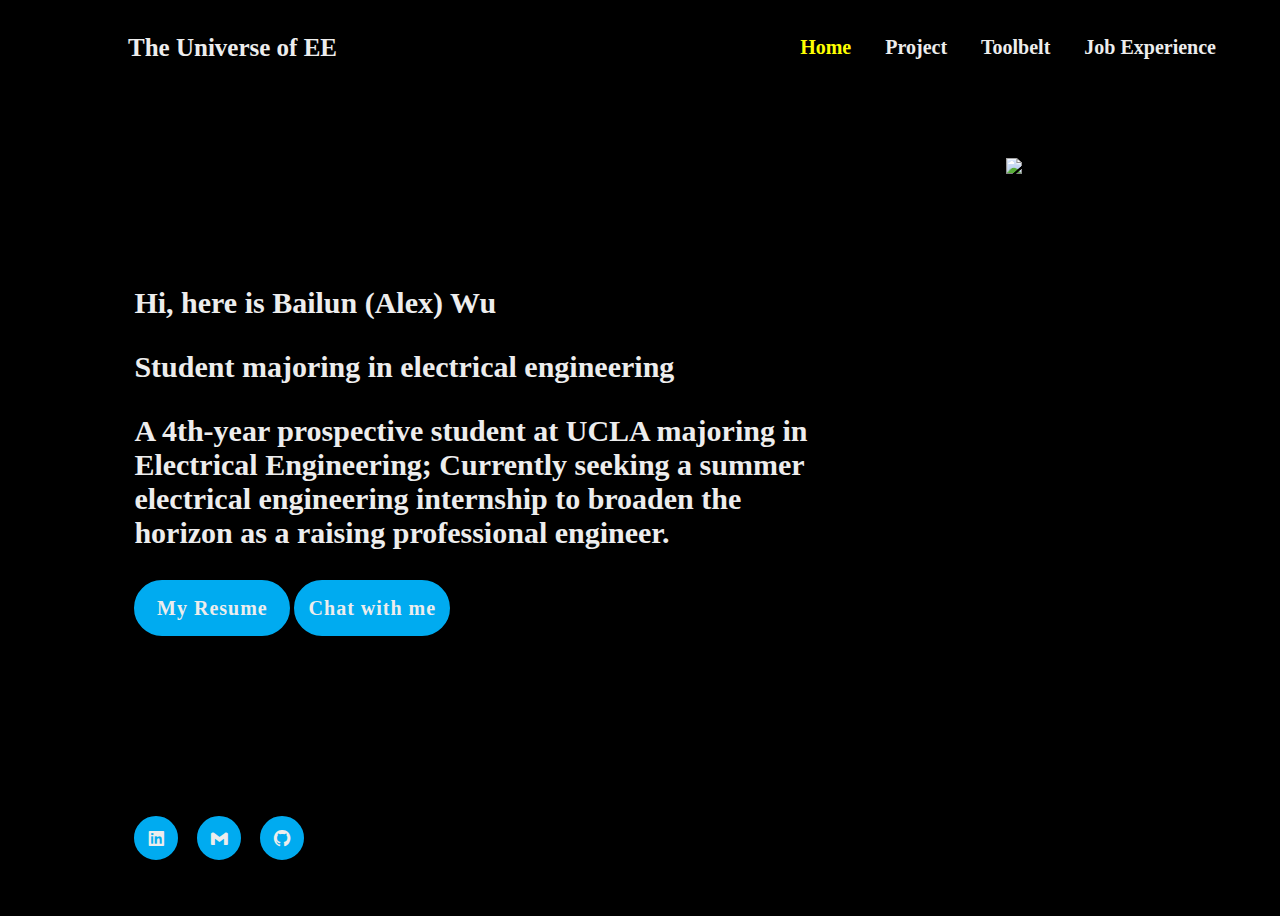
==== index.html @ c665eb9b "Update" ====
<!DOCTYPE html>
<html lang="en">

<head>
    <meta charset="UTF-8">
    <meta name="author" content="Bailun (Alex) Wu">
    <meta name="viewport" content="width=device-width, initial-scale=1.0">
    <title>Bailun Wu's Website</title>
    <link rel="icon" href="image/electrical.png" type="image/x-icon">
    <link rel="stylesheet" href="css/style.css">
    <link href='https://unpkg.com/boxicons@2.1.4/css/boxicons.min.css' rel='stylesheet'>
</head>

<body>
    <!--Navigation bar-------------------------------------------->
    <header class="header">
        <a href="https://en.wikipedia.org/wiki/Electrical_engineering#:~:text=Electrical%20engineering%20is%20an%20engineering,electricity%2C%20electronics%2C%20and%20electromagnetism." class="logo" title="Ready to explore more about Electrical Engineering?">The Universe of EE</a>

        <nav class="narbar">
            <ul class="nav-links">
                <a href="index.html" class="active">Home</a>
                <a href="project.html">Project</a>
                <a href="toolbelt.html">Toolbelt</a>
                <a href="job.html">Job Experience</a>
            </ul>
        </nav>
    </header>

    <img src="image/Selfie.JPG">

    <!--Home Page------------------------------------------------->
    <section class="homepage">
        <div class="homepage-content">
            <h1>Hi, here is Bailun (Alex) Wu</h1>
            <h3>Student majoring in electrical engineering</h3>
            <p>
                A 4th-year prospective student at UCLA majoring in Electrical Engineering; Currently seeking a summer electrical engineering internship to broaden the horizon as a raising professional engineer.
            </p>

            <div class="btn-box">
                <a href="image/Technical Resume of Bailun Wu.pdf" download>My Resume</a>
                <a href="mailto:alexwu0706@gmail.com">Chat with me</a>
            </div>
        </div>
    

        <div class="homepage-contact">
            <a href="https://www.linkedin.com/in/bailun-wu/"><i class='bx bxl-linkedin-square'></i></a>
            <a href="mailto:alexwu0706@gmail.com"><i class='bx bxl-gmail'></i></a>
            <a href="https://github.com/Alexwu0706"><i class='bx bxl-github'></i></a>
        </div>
    
        <!--<img class="photo_pos" src="image/Selfie.JPG" alt="my_Selfie" style="float:right" width=300px height=400px>-->
    </section>
</body>

</html>
---- css/style.css ----
/*-----------------------------------------------------default setting------------------------------------------------*/
p{
    font-size: 30px;
    font-weight: 700;
    color:#ededed;
}

body{
    background:black;
}

.header{
    position:fixed;
    top:0;
    left:0;
    width:85%;
    padding: 20px 10%;
    background: black;
    display: flex;
    justify-content: space-between;
    align-items:center;
    z-index: 100;
}

.logo{
    font-size:25px;
    color: #ededed;
    text-decoration: none;
    font-weight: 700;
}

.narbar a {
    font-size: 20px;
    color: #ededed;
    text-decoration: none;
    font-weight: 700;
    margin-left:30px;
}

.narbar a:hover,
.narbar a.active{
    color:yellow;
}
/*-------------------------------------------------------Home Page-------------------------------------------------------*/
.homepage {
    height:100vh;
    display:flex;
    align-items: center;
    padding:0 10%;
}

.homepage-content{
    max-width: 700px;
}

.homepage-content h1{
    font-size: 30px;
    font-weight: 700;
    margin: 0;
    color:#ededed;
}

.homepage-content h3 {
    font-size: 30px;
    font-weight: 700;
    color:#ededed;
}

.homepage-content .btn-box{
    width:345px;
    height:50px;
    background:transparent;
}

.btn-box a {
    position: relative;
    display: inline-flex;
    justify-content: center;
    align-items: center;
    width: 150px;
    height: 100%;
    background: #00abf0;
    border: 3px solid #00abf0;
    border-radius:100px;
    font-size: 20px;
    color:#ededed;
    text-decoration: none;
    font-weight: 700;
    letter-spacing: 1px;
    z-index:1;
    overflow: hidden;
}

.btn-box a::before{
    content:'';
    position:absolute;
    border-radius:100px;
    top:0;
    left:0;
    width: 0;
    height:100%;
    background:black;
    z-index: -1;
    transition: .5s;
}

.btn-box a:hover::before{
    width:100%;
}

.homepage-contact{
    position:absolute;
    bottom:40px;
    width:170px;
    display:flex;
    justify-content: space-between;
}

.homepage-contact a{
    position: relative;
    display:inline-flex;
    justify-content: center;
    align-items: center;
    width: 40px;
    height: 40px;
    background:#00abf0;
    border:2px solid #00abf0;
    border-radius:50%;
    font-size:20px;
    color:#ededed;
    text-decoration: none;
    z-index: 1;
    overflow: hidden;
}

.homepage-contact a::before{
    content:'';
    position:absolute;
    border-radius:100px;
    top:0;
    left:0;
    width: 0;
    height:100%;
    background:black;
    z-index: -1;
    transition: .5s;
}

.homepage-contact a:hover::before{
    width:100%;
}


img{
    align-items: center;
    max-width: 300px;
    float:right;
    margin-right:250px;
    margin-top: 150px;
}

/*---------------------------------------------------Project Pages----------------------------------------------*/
.projectPage{
    height:140vh;
    display:flex;           /*to display your content in a more flexible manner*/ 
    align-items: center;
    padding:0 10%;
    font-size:20px;
    color: #ededed;
}

.projectPage-content h2{
    font-size: 40px;
    color: #ededed;
}

/*---------------------------------------------------Toolbelt Pages----------------------------------------------*/
.toolbeltPage{
    height:100vh;
    display:flex;           /*to display your content in a more flexible manner*/ 
    align-items: center;
    padding:0 10%;
    font-size: 20px;
    color: #ededed;
}

.toolbeltPage-content h2{
    font-size: 40px;
    color: #ededed;
}

/*---------------------------------------------------Job Experience Pages----------------------------------------------*/
.jobPage{
    height:100vh;
    display:flex;           /*to display your content in a more flexible manner*/ 
    align-items: center;
    padding:0 10%;
    font-size: 20px;
    color: #ededed;
}

.jobPage-content h2{
    font-size: 40px;
    color: #ededed;
}
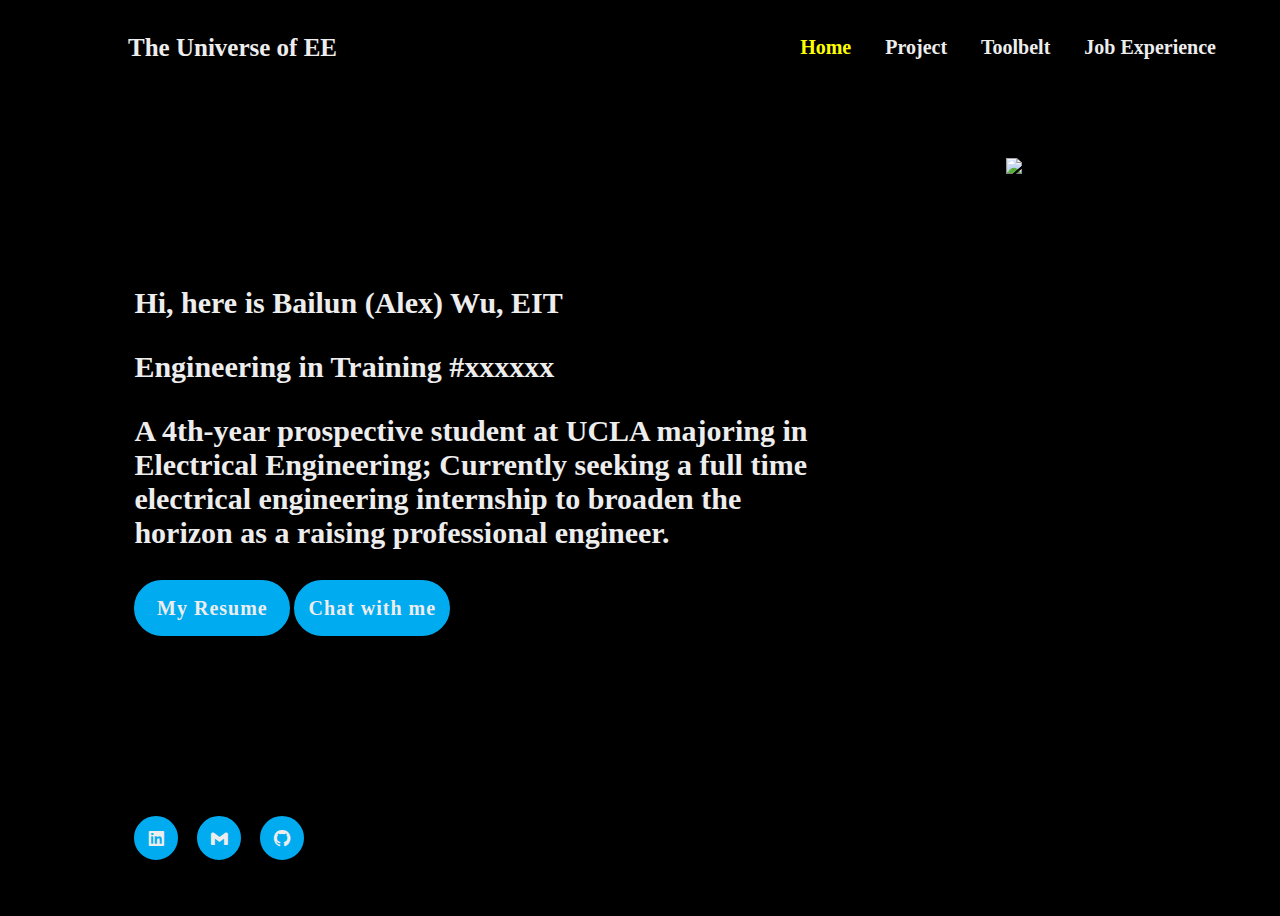
==== commit 8e23f105: "update" ====
--- a/index.html
+++ b/index.html
@@ -25,25 +25,26 @@
             </ul>
         </nav>
     </header>
-
+ 
     <img src="image/Selfie.JPG">
 
     <!--Home Page------------------------------------------------->
     <section class="homepage">
         <div class="homepage-content">
-            <h1>Hi, here is Bailun (Alex) Wu</h1>
-            <h3>Student majoring in electrical engineering</h3>
+            <h1>Hi, here is Bailun (Alex) Wu, EIT</h1>
+            
+            <h3>Engineering in Training #xxxxxx</h3>
+
             <p>
-                A 4th-year prospective student at UCLA majoring in Electrical Engineering; Currently seeking a summer electrical engineering internship to broaden the horizon as a raising professional engineer.
+                A 4th-year prospective student at UCLA majoring in Electrical Engineering; Currently seeking a full time electrical engineering internship to broaden the horizon as a raising professional engineer.
             </p>
 
             <div class="btn-box">
-                <a href="image/Technical Resume of Bailun Wu.pdf" download>My Resume</a>
+                <a href="image/Resume of Bailun Wu.pdf" download>My Resume</a>
                 <a href="mailto:alexwu0706@gmail.com">Chat with me</a>
             </div>
         </div>
     
-
         <div class="homepage-contact">
             <a href="https://www.linkedin.com/in/bailun-wu/"><i class='bx bxl-linkedin-square'></i></a>
             <a href="mailto:alexwu0706@gmail.com"><i class='bx bxl-gmail'></i></a>
